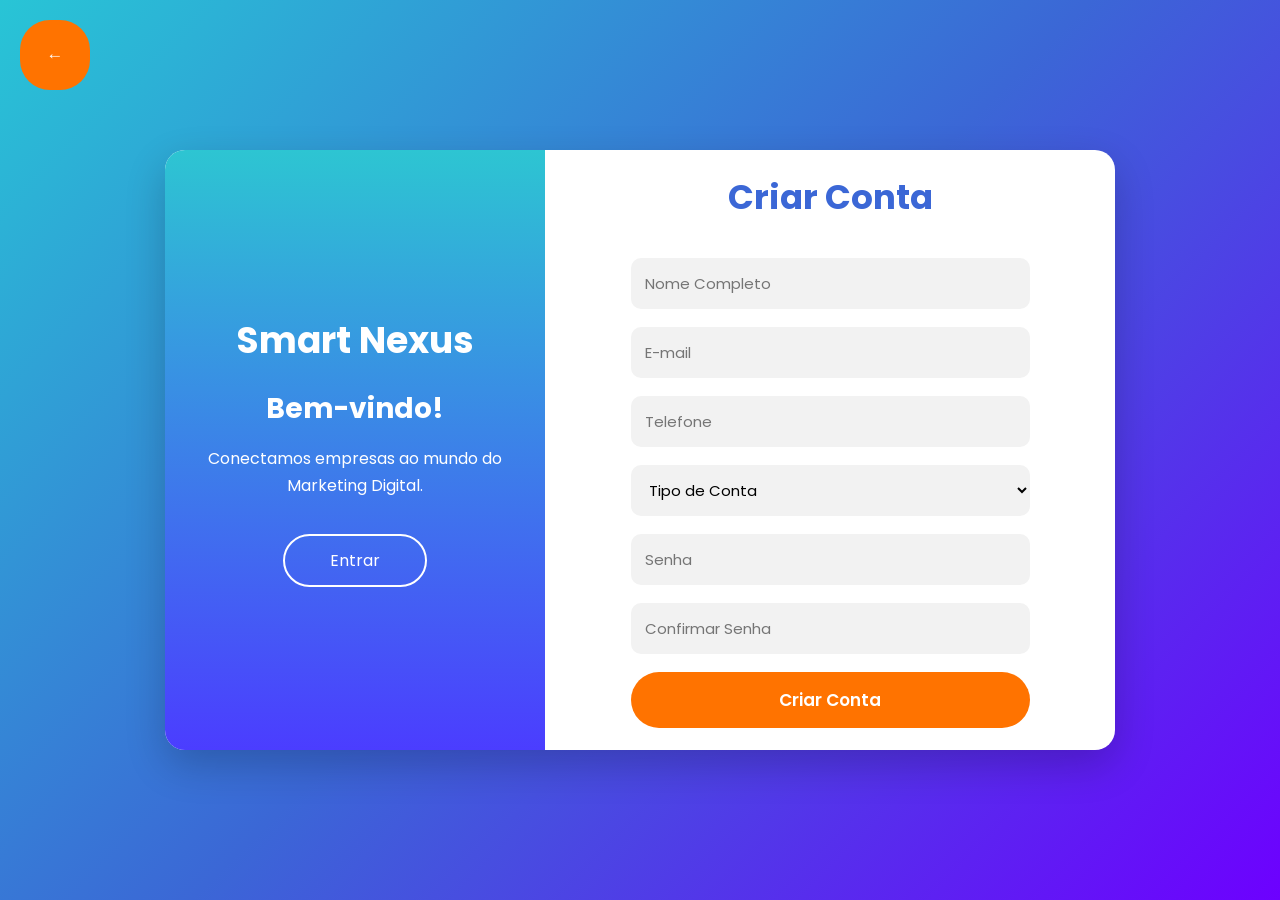
==== SmartNexus/frontend/paginas/cadastro.html @ 7d50add1 "Add files via upload" ====
<!DOCTYPE html>
<html lang="pt-BR">
<head>
    <meta charset="UTF-8">
    <meta name="viewport" content="width=device-width, initial-scale=1.0">
    <title>Cadastro | Smart Nexus</title>

    <link rel="stylesheet" href="../estilo/cadastro.css">

    <link rel="preconnect" href="https://fonts.googleapis.com">
    <link href="https://fonts.googleapis.com/css2?family=Poppins:wght@300;400;500;600;700&display=swap" rel="stylesheet">
</head>

<body>

<div class="container">

    <div class="left">

        <h1>Smart Nexus</h1>

        <h2>Bem-vindo!</h2>

        <p>
            Conectamos empresas ao mundo do Marketing Digital.
        </p>

        <a href="usuario.html" class="btn-outline">
            Entrar
        </a>

    </div>


    <div class="right">

        <h2>Criar Conta</h2>

        <form>

            <input
            type="text"
            placeholder="Nome Completo">

            <input
            type="email"
            placeholder="E-mail">

            <input
            type="tel"
            placeholder="Telefone">

            <select>

                <option>Tipo de Conta</option>

                <option>Empresa</option>

                <option>Particular</option>

                <option>Free-lancer</option>

            </select>

            <input
            type="password"
            placeholder="Senha">

            <input
            type="password"
            placeholder="Confirmar Senha">

            <button>

                Criar Conta

            </button>

        </form>

    </div>

</div>
<button class="btn-voltar" onclick="history.back()">
    ← 
    
</button>
</body>
</html>
---- SmartNexus/frontend/estilo/cadastro.css ----
*{
    margin:0;
    padding:0;
    box-sizing:border-box;
    font-family:'Poppins',sans-serif;
}

body{

    height:100vh;

    display:flex;
    justify-content:center;
    align-items:center;

    background:linear-gradient(135deg,#28c5d6,#3b67d6,#6d00ff);

}

.container{

    width:950px;
    height: 600px;

    background:#fff;

    border-radius:20px;

    overflow:hidden;

    display:flex;

    box-shadow:0 15px 40px rgba(0,0,0,.2);

}

.left{

    width:40%;

    background:linear-gradient(180deg,#2dc5d2,#4b3dff);

    color:#fff;

    display:flex;

    flex-direction:column;

    justify-content:center;

    align-items:center;

    padding:40px;

    text-align:center;

}

.left h1{

    font-size:36px;

    margin-bottom:20px;

}

.left h2{

    font-size:28px;

    margin-bottom:15px;

}

.left p{

    line-height:1.7;

    margin-bottom:35px;

}

.btn-outline{

    text-decoration:none;

    color:#fff;

    border:2px solid #fff;

    padding:12px 45px;

    border-radius:30px;

    transition:.3s;

}

.btn-outline:hover{

    background:#fff;

    color:#3b67d6;

}

.right{

    width:60%;

    display:flex;

    flex-direction:column;

    justify-content:center;

    align-items:center;

}

.right h2{

    font-size:34px;

    color:#3b67d6;

    margin-bottom:35px;

}

form{

    width:70%;

}

input,select{

    width:100%;

    padding:14px;

    margin-bottom:18px;

    border:none;

    background:#f2f2f2;

    border-radius:10px;

    outline:none;

    font-size:15px;

}

button{

    width:100%;

    padding:15px;

    border:none;

    border-radius:30px;

    background:#ff7300;

    color:#fff;

    font-size:17px;

    font-weight:600;

    cursor:pointer;

    transition:.3s;

}

button:hover{

    background:#ff5600;

    transform:translateY(-2px);

}

.btn-voltar{
    width: 70px;
    height: 70px;
    position: absolute;
  top: 20px;
  left: 20px;
}
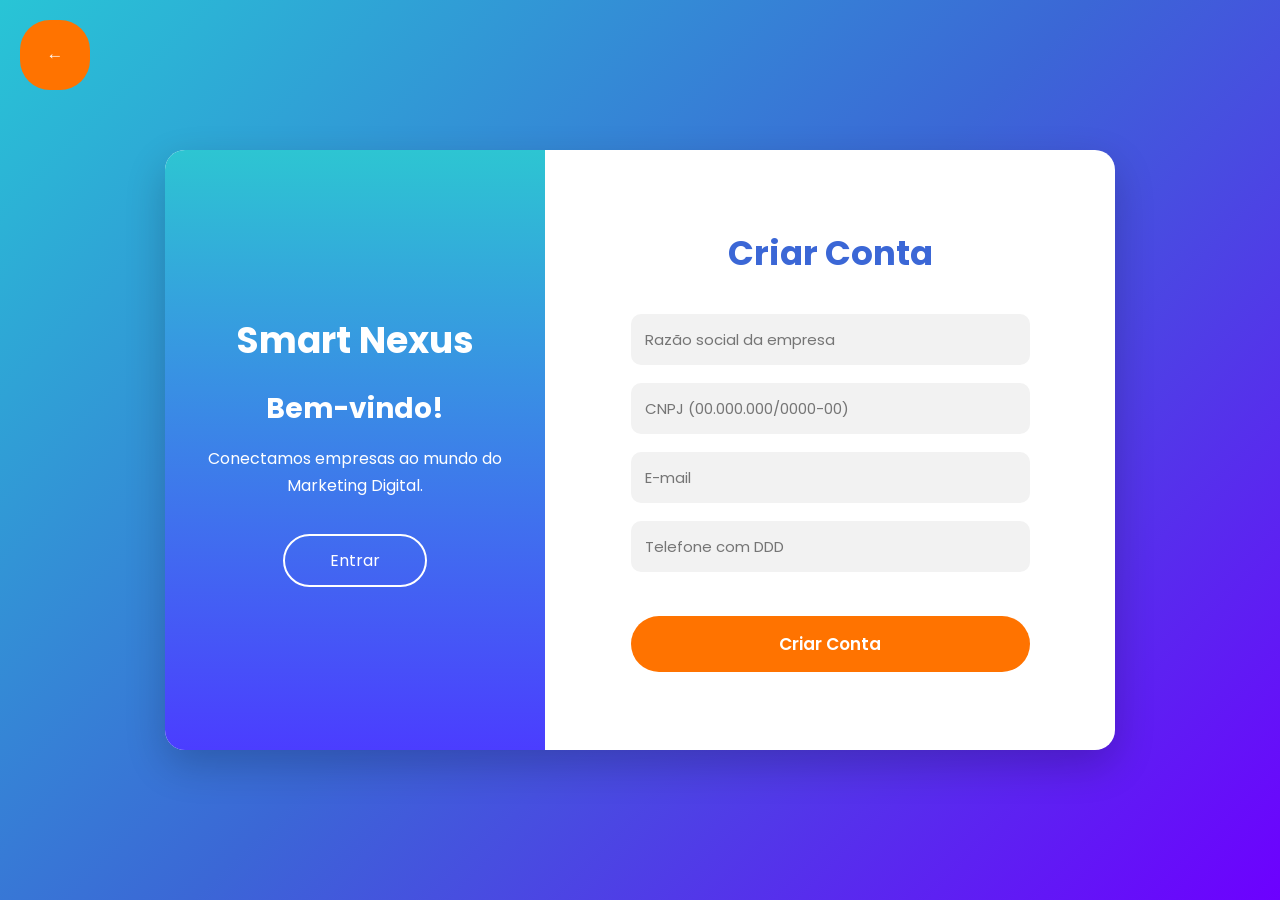
==== commit 7b0c520e: "Add files via upload" ====
--- a/SmartNexus/frontend/paginas/cadastro.html
+++ b/SmartNexus/frontend/paginas/cadastro.html
@@ -36,41 +36,40 @@
 
         <h2>Criar Conta</h2>
 
-        <form>
+        <form id="form-cadastro" novalidate>
 
             <input
             type="text"
-            placeholder="Nome Completo">
+            name="razao_social"
+            placeholder="Razão social da empresa"
+            maxlength="150"
+            required>
+
+            <input
+            type="text"
+            name="cnpj"
+            placeholder="CNPJ (00.000.000/0000-00)"
+            inputmode="numeric"
+            maxlength="18"
+            required>
 
             <input
             type="email"
-            placeholder="E-mail">
+            name="email"
+            placeholder="E-mail"
+            maxlength="150"
+            required>
 
             <input
             type="tel"
-            placeholder="Telefone">
+            name="telefone"
+            placeholder="Telefone com DDD"
+            inputmode="tel"
+            required>
 
-            <select>
+            <p id="msg-cadastro" class="msg" role="alert"></p>
 
-                <option>Tipo de Conta</option>
-
-                <option>Empresa</option>
-
-                <option>Particular</option>
-
-                <option>Free-lancer</option>
-
-            </select>
-
-            <input
-            type="password"
-            placeholder="Senha">
-
-            <input
-            type="password"
-            placeholder="Confirmar Senha">
-
-            <button>
+            <button type="submit">
 
                 Criar Conta
 
@@ -85,5 +84,6 @@
     ← 
     
 </button>
+<script src="../js/cadastro.js"></script>
 </body>
 </html>
--- a/SmartNexus/frontend/estilo/cadastro.css
+++ b/SmartNexus/frontend/estilo/cadastro.css
@@ -1,195 +1,208 @@
-*{
-    margin:0;
-    padding:0;
-    box-sizing:border-box;
-    font-family:'Poppins',sans-serif;
-}
-
-body{
-
-    height:100vh;
-
-    display:flex;
-    justify-content:center;
-    align-items:center;
-
-    background:linear-gradient(135deg,#28c5d6,#3b67d6,#6d00ff);
-
-}
-
-.container{
-
-    width:950px;
-    height: 600px;
-
-    background:#fff;
-
-    border-radius:20px;
-
-    overflow:hidden;
-
-    display:flex;
-
-    box-shadow:0 15px 40px rgba(0,0,0,.2);
-
-}
-
-.left{
-
-    width:40%;
-
-    background:linear-gradient(180deg,#2dc5d2,#4b3dff);
-
-    color:#fff;
-
-    display:flex;
-
-    flex-direction:column;
-
-    justify-content:center;
-
-    align-items:center;
-
-    padding:40px;
-
-    text-align:center;
-
-}
-
-.left h1{
-
-    font-size:36px;
-
-    margin-bottom:20px;
-
-}
-
-.left h2{
-
-    font-size:28px;
-
-    margin-bottom:15px;
-
-}
-
-.left p{
-
-    line-height:1.7;
-
-    margin-bottom:35px;
-
-}
-
-.btn-outline{
-
-    text-decoration:none;
-
-    color:#fff;
-
-    border:2px solid #fff;
-
-    padding:12px 45px;
-
-    border-radius:30px;
-
-    transition:.3s;
-
-}
-
-.btn-outline:hover{
-
-    background:#fff;
-
-    color:#3b67d6;
-
-}
-
-.right{
-
-    width:60%;
-
-    display:flex;
-
-    flex-direction:column;
-
-    justify-content:center;
-
-    align-items:center;
-
-}
-
-.right h2{
-
-    font-size:34px;
-
-    color:#3b67d6;
-
-    margin-bottom:35px;
-
-}
-
-form{
-
-    width:70%;
-
-}
-
-input,select{
-
-    width:100%;
-
-    padding:14px;
-
-    margin-bottom:18px;
-
-    border:none;
-
-    background:#f2f2f2;
-
-    border-radius:10px;
-
-    outline:none;
-
-    font-size:15px;
-
-}
-
-button{
-
-    width:100%;
-
-    padding:15px;
-
-    border:none;
-
-    border-radius:30px;
-
-    background:#ff7300;
-
-    color:#fff;
-
-    font-size:17px;
-
-    font-weight:600;
-
-    cursor:pointer;
-
-    transition:.3s;
-
-}
-
-button:hover{
-
-    background:#ff5600;
-
-    transform:translateY(-2px);
-
-}
-
-.btn-voltar{
-    width: 70px;
-    height: 70px;
-    position: absolute;
-  top: 20px;
-  left: 20px;
-}+*{
+    margin:0;
+    padding:0;
+    box-sizing:border-box;
+    font-family:'Poppins',sans-serif;
+}
+
+body{
+
+    height:100vh;
+
+    display:flex;
+    justify-content:center;
+    align-items:center;
+
+    background:linear-gradient(135deg,#28c5d6,#3b67d6,#6d00ff);
+
+}
+
+.container{
+
+    width:950px;
+    height: 600px;
+
+    background:#fff;
+
+    border-radius:20px;
+
+    overflow:hidden;
+
+    display:flex;
+
+    box-shadow:0 15px 40px rgba(0,0,0,.2);
+
+}
+
+.left{
+
+    width:40%;
+
+    background:linear-gradient(180deg,#2dc5d2,#4b3dff);
+
+    color:#fff;
+
+    display:flex;
+
+    flex-direction:column;
+
+    justify-content:center;
+
+    align-items:center;
+
+    padding:40px;
+
+    text-align:center;
+
+}
+
+.left h1{
+
+    font-size:36px;
+
+    margin-bottom:20px;
+
+}
+
+.left h2{
+
+    font-size:28px;
+
+    margin-bottom:15px;
+
+}
+
+.left p{
+
+    line-height:1.7;
+
+    margin-bottom:35px;
+
+}
+
+.btn-outline{
+
+    text-decoration:none;
+
+    color:#fff;
+
+    border:2px solid #fff;
+
+    padding:12px 45px;
+
+    border-radius:30px;
+
+    transition:.3s;
+
+}
+
+.btn-outline:hover{
+
+    background:#fff;
+
+    color:#3b67d6;
+
+}
+
+.right{
+
+    width:60%;
+
+    display:flex;
+
+    flex-direction:column;
+
+    justify-content:center;
+
+    align-items:center;
+
+}
+
+.right h2{
+
+    font-size:34px;
+
+    color:#3b67d6;
+
+    margin-bottom:35px;
+
+}
+
+form{
+
+    width:70%;
+
+}
+
+input,select{
+
+    width:100%;
+
+    padding:14px;
+
+    margin-bottom:18px;
+
+    border:none;
+
+    background:#f2f2f2;
+
+    border-radius:10px;
+
+    outline:none;
+
+    font-size:15px;
+
+}
+
+button{
+
+    width:100%;
+
+    padding:15px;
+
+    border:none;
+
+    border-radius:30px;
+
+    background:#ff7300;
+
+    color:#fff;
+
+    font-size:17px;
+
+    font-weight:600;
+
+    cursor:pointer;
+
+    transition:.3s;
+
+}
+
+button:hover{
+
+    background:#ff5600;
+
+    transform:translateY(-2px);
+
+}
+
+.btn-voltar{
+    width: 70px;
+    height: 70px;
+    position: absolute;
+  top: 20px;
+  left: 20px;
+}
+
+.msg{
+    min-height:20px;
+    margin:-6px 0 12px;
+    font-size:14px;
+    color:#c62828;
+}
+
+button:disabled{
+    opacity:.6;
+    cursor:wait;
+    transform:none;
+}
